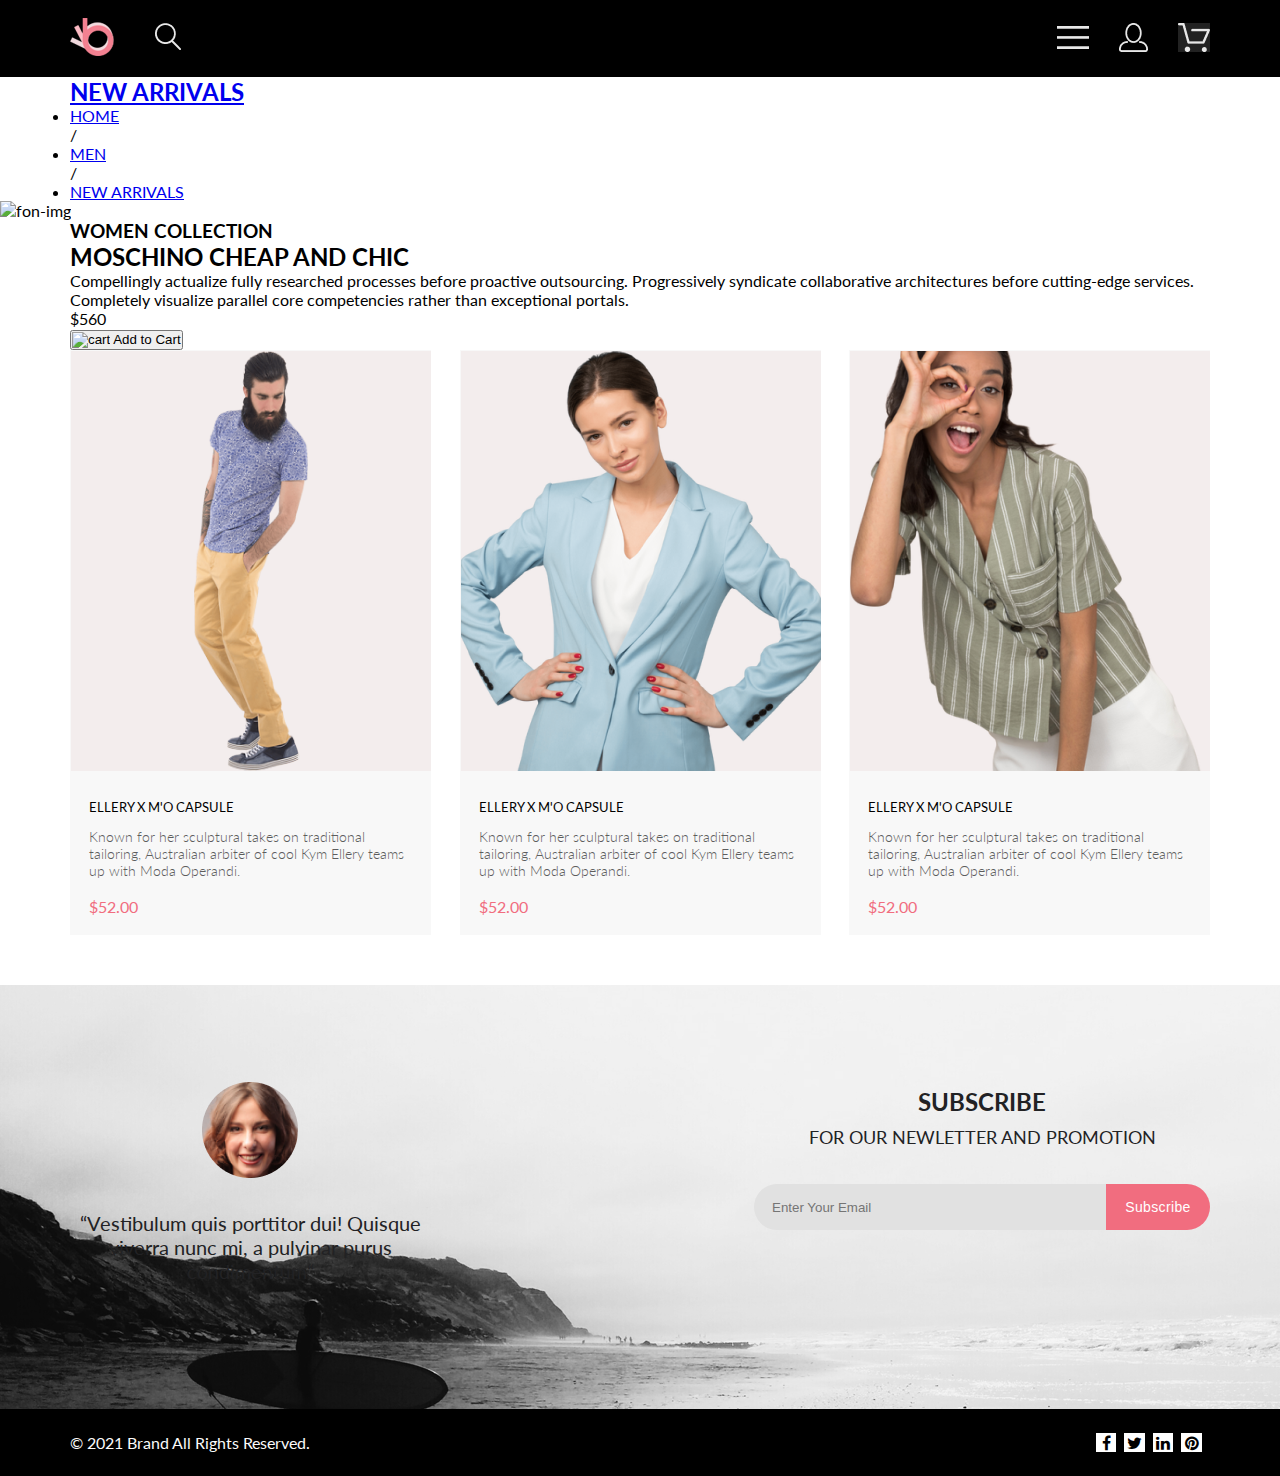
==== Cart.html @ 1c1e1fd1 "Добавила страницу  Cart" ====
<!DOCTYPE html>
<html lang="en">

<head>
    <meta charset="UTF-8">
    <meta http-equiv="X-UA-Compatible" content="IE=edge">
    <meta name="viewport" content="width=device-width, initial-scale=1.0">
    <title>Cart</title>
    <link rel="stylesheet" href="style.css">
    <link href="https://fonts.googleapis.com/css2?family=Lato:wght@300;400;700;900&amp;display=swap" rel="stylesheet">
    <link rel="stylesheet" href="https://maxcdn.bootstrapcdn.com/font-awesome/4.5.0/css/font-awesome.min.css">
</head>

<body>
    <header class="header__fon">
        <div class="container">
            <div class="header__content">
                <div class="header__content__left">
                    <a href="index.html" class="logo"><img src="img/logo.png" alt="logo"></a>
                    <a href="#" class="search"><img src="img/search.png" alt="search"></i></a>
                </div>
                <nav class="header__content__wright">
                    <a href="#" class="burger"><img src="img/burger.png" alt="burger"></a>
                    <a href="#" class="avatar"><img src="img/avatar.png" alt="avatar"></a>
                    <a href="#" class="basket"><img src="img/basket.png" alt="basket"></a>
                </nav>
            </div>
        </div>
    </header>
    <section class="breadcrumbs">
        <div class="container navigation">
            <h2><a class="navigation-header" href="#">NEW ARRIVALS</a></h2>
            <nav>
                <ul class="navigation-list">
                    <li><a class="navigation-li" href="index.html">HOME</a></li><span class="dash">/</span>
                    <li><a class="navigation-li" href="#">MEN</a></li><span class="dash">/</span>
                    <li><a class="navigation-li" href="#">NEW ARRIVALS</a></li>
                </ul>
            </nav>
        </div>
    </section>
    <section class="cart-fon">
        <img src="img/cart__top__img.png" alt="fon-img">
    </section>
    <section class="container">
        <div class="cart-info">
            <h3 class="cart-info-header-mini">WOMEN COLLECTION</h3>
            <div class="cart-info-line"></div>
            <h2 class="cart-info-header">MOSCHINO CHEAP AND CHIC</h2>
            <p class="cart-info-text">Compellingly actualize fully researched processes before proactive outsourcing.
                Progressively syndicate collaborative architectures before cutting-edge services. Completely visualize
                parallel core competencies rather than exceptional portals. </p>
            <p class="cart-info-price">$560</p>
            <div class="cart-info-line-second"></div>
            <div class="cart-info-choose"></div>
            <button class="cart-info-add"><img src="img/cart-button.png" alt="cart" class="cart-info-button-img"> Add to
                Cart</button>
        </div>
    </section>
    <section>
        <div class="container products__holders">
            <figure class="product__holder">
                <img src="img/product__img4.png" alt="img34">
                <a href="#" class="product__holder__header">ELLERY X M'O CAPSULE</a>
                <p class="product__holder__text">Known for her sculptural takes on traditional tailoring,
                    Australian
                    arbiter of cool Kym Ellery teams up with Moda Operandi.</p>
                <p class="price">$52.00</p>
            </figure>
            <figure class="product__holder">
                <img src="img/product__img5.png" alt="img5">
                <a href="#" class="product__holder__header">ELLERY X M'O CAPSULE</a>
                <p class="product__holder__text">Known for her sculptural takes on traditional tailoring,
                    Australian
                    arbiter of cool Kym Ellery teams up with Moda Operandi.</p>
                <p class="price">$52.00</p>
            </figure>
            <figure class="product__holder">
                <img src="img/product__img6.png" alt="img6">
                <a href="#" class="product__holder__header">ELLERY X M'O CAPSULE</a>
                <p class="product__holder__text">Known for her sculptural takes on traditional tailoring,
                    Australian
                    arbiter of cool Kym Ellery teams up with Moda Operandi.</p>
                <p class="price">$52.00</p>
            </figure>
        </div>
    </section>
    <section class="feetback feetback-cart-margin">
        <div class="container feetback-content">
            <div class="feetback__content__left">
                <img src="img/feetback__avatar.png" alt="avatar">
                <p class="feetback__content__left__text">“Vestibulum quis porttitor dui! Quisque viverra nunc mi, a
                    pulvinar purus condimentum“</p>

            </div>
            <div class="feetback__content__wright">
                <p class="feetback__content__wright__text"><span class="text__subscribe">SUBSCRIBE</span><br>FOR OUR
                    NEWLETTER AND PROMOTION</p>
                <div class="feetback__form">
                    <input class="mail" type="text" placeholder="Enter Your Email">
                    <button class="button__subscribe" type="submit">Subscribe</button>
                </div>
            </div>
        </div>
    </section>
    <section class="footer">
        <div class="container footer-content">
            <div>
                <p class="footer__copy">© 2021 Brand All Rights Reserved.</p>
            </div>
            <div>
                <ul class="footer__social__list">
                    <li><a href="#" class="social__list"><i class="fa fa-facebook fa-fw"></i></a></li>
                    <li><a href="#" class="social__list"><i class="fa fa-twitter fa-fw"></i></a></li>
                    <li><a href="#" class="social__list"><i class="fa fa-linkedin fa-fw"></i></a></li>
                    <li><a href="#" class="social__list"><i class="fa fa-pinterest fa-fw"></i></a></li>
                </ul>
            </div>
        </div>
    </section>
</body>

</html>
---- style.css ----
* {
  margin: 0;
  padding: 0;
}

body {
  font-family: 'Lato', sans-serif;
}

.container {
  width: 1140px;
  margin: 0 auto;
}

.header__fon {
  padding: 18px 0px;
  background-color: black;
}

.header__content {
  display: -webkit-box;
  display: -ms-flexbox;
  display: flex;
  -webkit-box-pack: justify;
      -ms-flex-pack: justify;
          justify-content: space-between;
  -webkit-box-align: center;
      -ms-flex-align: center;
          align-items: center;
}

.header__content__left {
  display: -webkit-box;
  display: -ms-flexbox;
  display: flex;
}

.logo {
  display: block;
  text-decoration: none;
  margin-right: 40px;
}

.search {
  text-decoration: none;
  -ms-flex-item-align: center;
      -ms-grid-row-align: center;
      align-self: center;
}

.header__content__wright {
  display: -webkit-box;
  display: -ms-flexbox;
  display: flex;
}

.burger {
  text-decoration: none;
  -ms-flex-item-align: center;
      -ms-grid-row-align: center;
      align-self: center;
}

.avatar {
  margin-left: 30px;
  margin-right: 30px;
  -ms-flex-item-align: center;
      -ms-grid-row-align: center;
      align-self: center;
  text-decoration: none;
}

.basket {
  text-decoration: none;
  -ms-flex-item-align: center;
      -ms-grid-row-align: center;
      align-self: center;
}

.promo {
  background-color: #F1E4E6;
  display: -webkit-box;
  display: -ms-flexbox;
  display: flex;
  -webkit-box-align: center;
      -ms-flex-align: center;
          align-items: center;
}

.promo-container {
  background-image: url(img/img__top.png);
  min-height: 764px;
  background-repeat: no-repeat;
  background-position-x: -226px;
  background-position-y: bottom;
  display: -webkit-box;
  display: -ms-flexbox;
  display: flex;
  -webkit-box-pack: end;
      -ms-flex-pack: end;
          justify-content: flex-end;
  -webkit-box-align: center;
      -ms-flex-align: center;
          align-items: center;
}

.text__header {
  display: inline-block;
  font-weight: bold;
  font-size: 32px;
  line-height: 38px;
  color: #222222;
  border-left: 16px solid #F16D7F;
  padding-left: 16px;
  text-decoration: none;
}

.text__brand {
  font-weight: 900;
  font-size: 48px;
  line-height: 58px;
  color: #222222;
}

.text__fashion {
  color: #F16D7F;
}

.categories {
  margin-top: 65px;
  margin-bottom: 95px;
}

.product__boxes {
  display: -webkit-box;
  display: -ms-flexbox;
  display: flex;
  -webkit-box-pack: justify;
      -ms-flex-pack: justify;
          justify-content: space-between;
  -ms-flex-wrap: wrap;
      flex-wrap: wrap;
}

.product__box {
  display: block;
  width: 360px;
  height: 260px;
  display: -webkit-box;
  display: -ms-flexbox;
  display: flex;
  -webkit-box-pack: center;
      -ms-flex-pack: center;
          justify-content: center;
  -webkit-box-align: center;
      -ms-flex-align: center;
          align-items: center;
  text-decoration: none;
}

.box-women {
  background-image: url(img/for__women.png);
}

.mox-men {
  background-image: url(img/for__men.png);
}

.box-kids {
  background-image: url(img/for__kids.png);
}

.product__box__accesories {
  background-image: url(img/accesiries.png);
  height: 180px;
  width: 1140px;
  display: block;
  display: -webkit-box;
  display: -ms-flexbox;
  display: flex;
  -webkit-box-pack: center;
      -ms-flex-pack: center;
          justify-content: center;
  -webkit-box-align: center;
      -ms-flex-align: center;
          align-items: center;
  text-decoration: none;
  margin-top: 30px;
}

.text__product__box {
  display: inline-block;
  font-size: 16px;
  line-height: 19px;
  text-align: center;
  color: #FFFFFF;
}

.text__color {
  font-size: 24px;
  line-height: 29px;
  text-align: center;
  color: #F16D7F;
}

.products {
  margin-bottom: 95px;
}

.products__text {
  text-align: center;
  margin-bottom: 50px;
}

.products__header {
  font-size: 30px;
  line-height: 36px;
  color: #222222;
}

.products__header__text {
  font-size: 14px;
  line-height: 17px;
  color: #9F9F9F;
}

.products__holders {
  display: -webkit-box;
  display: -ms-flexbox;
  display: flex;
  -webkit-box-pack: justify;
      -ms-flex-pack: justify;
          justify-content: space-between;
  -ms-flex-wrap: wrap;
      flex-wrap: wrap;
}

.product__holder {
  width: 359px;
  border: 1px solid transparent;
  background-color: #F8F8F8;
  margin-bottom: 50px;
}

.product__holder__header {
  font-size: 13px;
  line-height: 16px;
  color: #000000;
  text-decoration: none;
  margin-top: 25px;
  display: block;
  margin-left: 18px;
  margin-right: 20px;
}

.product__holder__text {
  font-weight: 300;
  font-size: 14px;
  line-height: 17px;
  color: #5D5D5D;
  margin-top: 13px;
  margin-bottom: 18px;
  margin-left: 18px;
  margin-right: 20px;
}

.price {
  font-size: 16px;
  line-height: 19px;
  color: #F16D7F;
  display: block;
  margin-bottom: 18px;
  margin-left: 18px;
  margin-right: 20px;
}

.products__button {
  display: -webkit-box;
  display: -ms-flexbox;
  display: flex;
  -webkit-box-pack: center;
      -ms-flex-pack: center;
          justify-content: center;
}

.product__btn {
  font-size: 16px;
  line-height: 19px;
  color: #FFFFFF;
  background-color: #F16D7F;
  padding: 15px 40px;
  border: none;
  outline: none;
}

.product__btn:hover {
  color: #F16D7F;
  background-color: #fff;
  border: 1px solid #F16D7F;
  padding: 14px 39px;
}

.advantages {
  background-color: black;
  padding-top: 100px;
  padding-bottom: 100px;
}

.advantages-content {
  display: -webkit-box;
  display: -ms-flexbox;
  display: flex;
  -webkit-box-pack: justify;
      -ms-flex-pack: justify;
          justify-content: space-between;
}

.advantages-content-item {
  text-align: center;
}

.car__margin {
  margin-top: 5px;
}

.header__advantages__content {
  font-size: 20px;
  line-height: 24px;
  color: #FBFBFB;
  margin-bottom: 16px;
  margin-top: 30px;
}

.text__advantages__content {
  font-weight: 300;
  font-size: 13.972px;
  line-height: 17px;
  text-align: center;
  color: #FBFBFB;
}

.feetback {
  background-image: url(img/reetback__fon.png);
  padding-top: 97px;
  padding-bottom: 126px;
}

.feetback-content {
  display: -webkit-box;
  display: -ms-flexbox;
  display: flex;
  -webkit-box-pack: justify;
      -ms-flex-pack: justify;
          justify-content: space-between;
}

.feetback__content__left {
  text-align: center;
}

.feetback__content__left__text {
  font-size: 20px;
  line-height: 24px;
  text-align: center;
  color: #222224;
  margin-top: 30px;
  width: 360px;
}

.feetback__content__wright__text {
  font-size: 18px;
  line-height: 167.2%;
  text-align: center;
  color: #222224;
  margin-bottom: 32px;
}

.text__subscribe {
  font-weight: bold;
  font-size: 24px;
  line-height: 167.2%;
  text-align: center;
  color: #222224;
}

.feetback__form {
  display: -webkit-box;
  display: -ms-flexbox;
  display: flex;
}

.mail {
  width: 334px;
  height: 46px;
  background-color: #e1e1e1;
  border-radius: 23px;
  border: none;
  padding-left: 18px;
  border-radius: 23px 0px 0px 23px;
  outline: none;
}

.button__subscribe {
  font-size: 14px;
  line-height: 54px;
  font-weight: 400;
  letter-spacing: 0.025em;
  color: #ffffff;
  width: 104px;
  height: 46px;
  background-color: #f16d7f;
  border-radius: 0px 23px 23px 0px;
  border: none;
  outline: none;
  display: -webkit-box;
  display: -ms-flexbox;
  display: flex;
  -webkit-box-align: center;
      -ms-flex-align: center;
          align-items: center;
  -webkit-box-pack: center;
      -ms-flex-pack: center;
          justify-content: center;
}

.button__subscribe:hover {
  color: #f16d7f;
  background-color: #FFFFFF;
}

.footer {
  background-color: black;
  padding-top: 24px;
  padding-bottom: 24px;
}

.footer-content {
  display: -webkit-box;
  display: -ms-flexbox;
  display: flex;
  -webkit-box-pack: justify;
      -ms-flex-pack: justify;
          justify-content: space-between;
}

.footer__copy {
  font-size: 16px;
  line-height: 19px;
  color: #FBFBFB;
}

.footer__social__list {
  display: -webkit-box;
  display: -ms-flexbox;
  display: flex;
  list-style-type: none;
}

.social__list {
  text-decoration: none;
  margin-right: 8px;
  -webkit-box-align: center;
      -ms-flex-align: center;
          align-items: center;
  -webkit-box-pack: center;
      -ms-flex-pack: center;
          justify-content: center;
  width: 32px;
  height: 32px;
  background-color: #fff;
  text-decoration: none;
  color: #000000;
}

.social__list:hover {
  background-color: #f16d7f;
  color: #fff;
}
/*# sourceMappingURL=style.css.map */
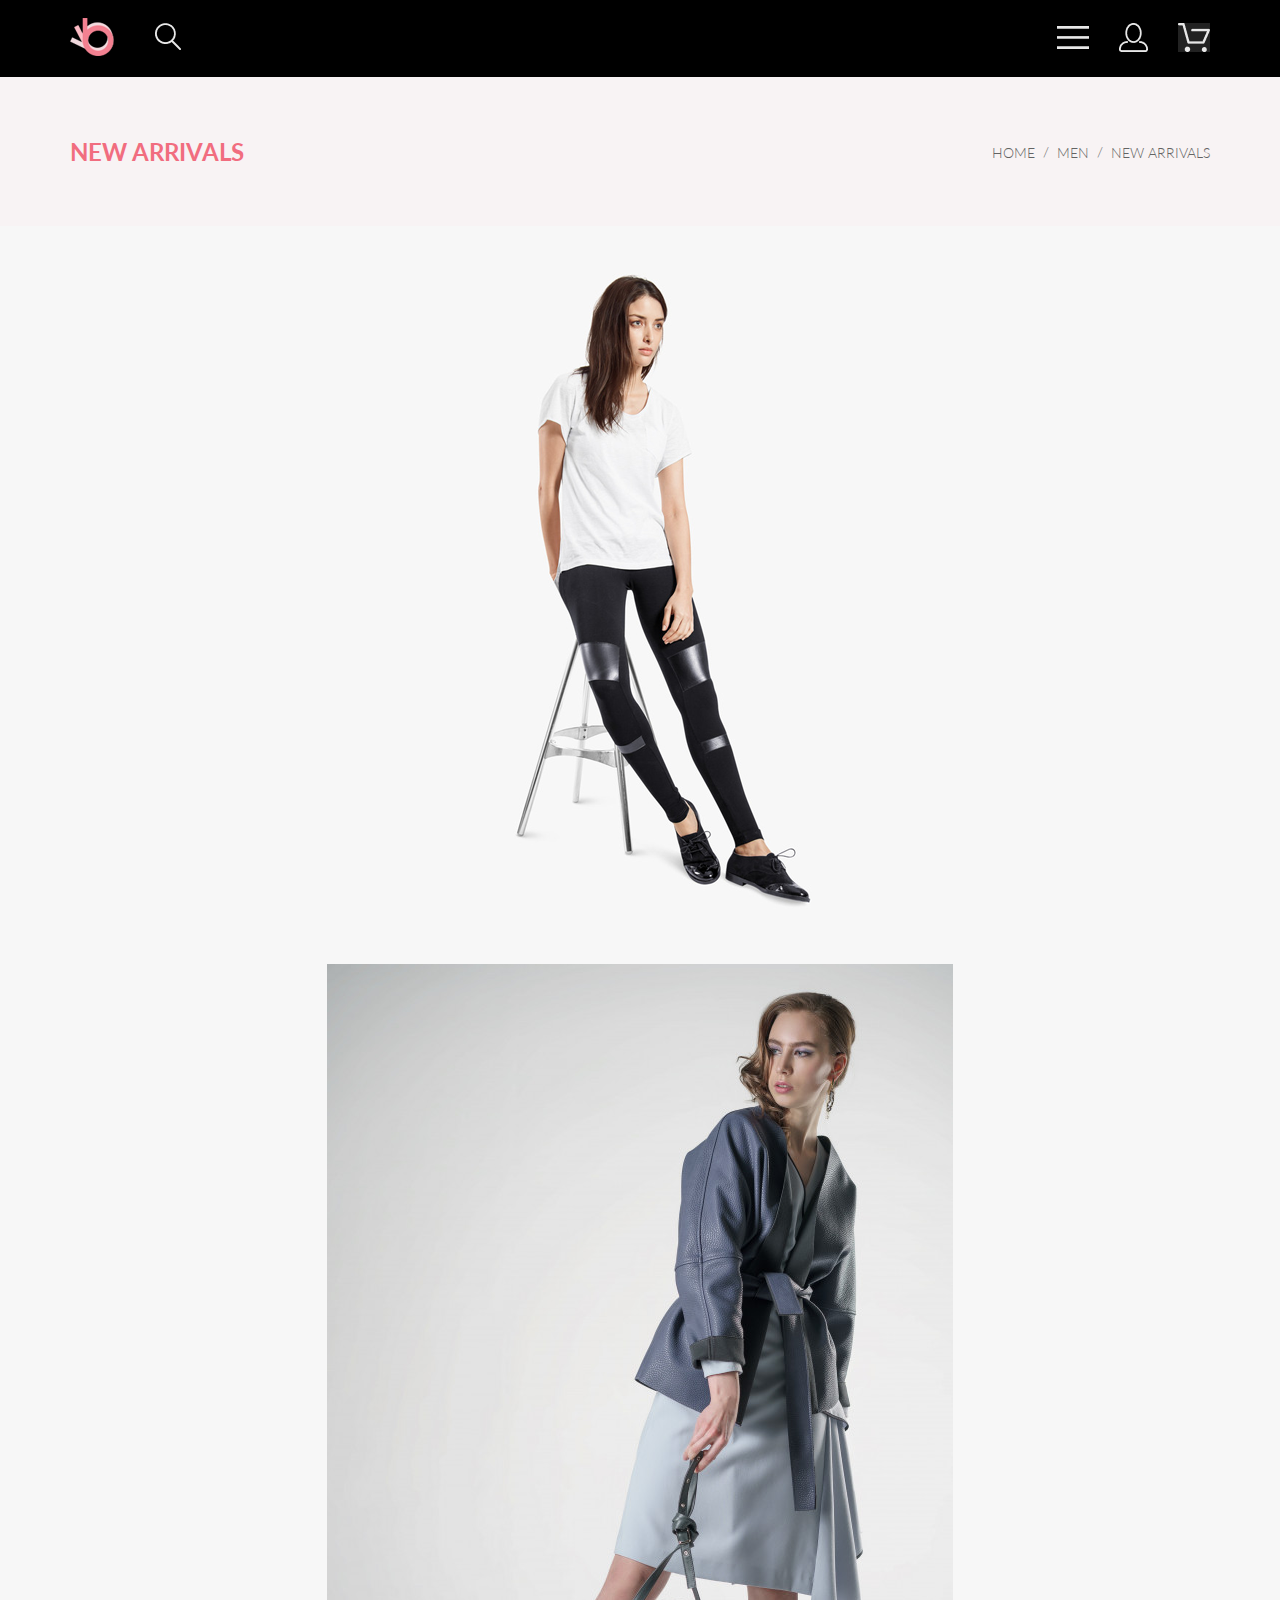
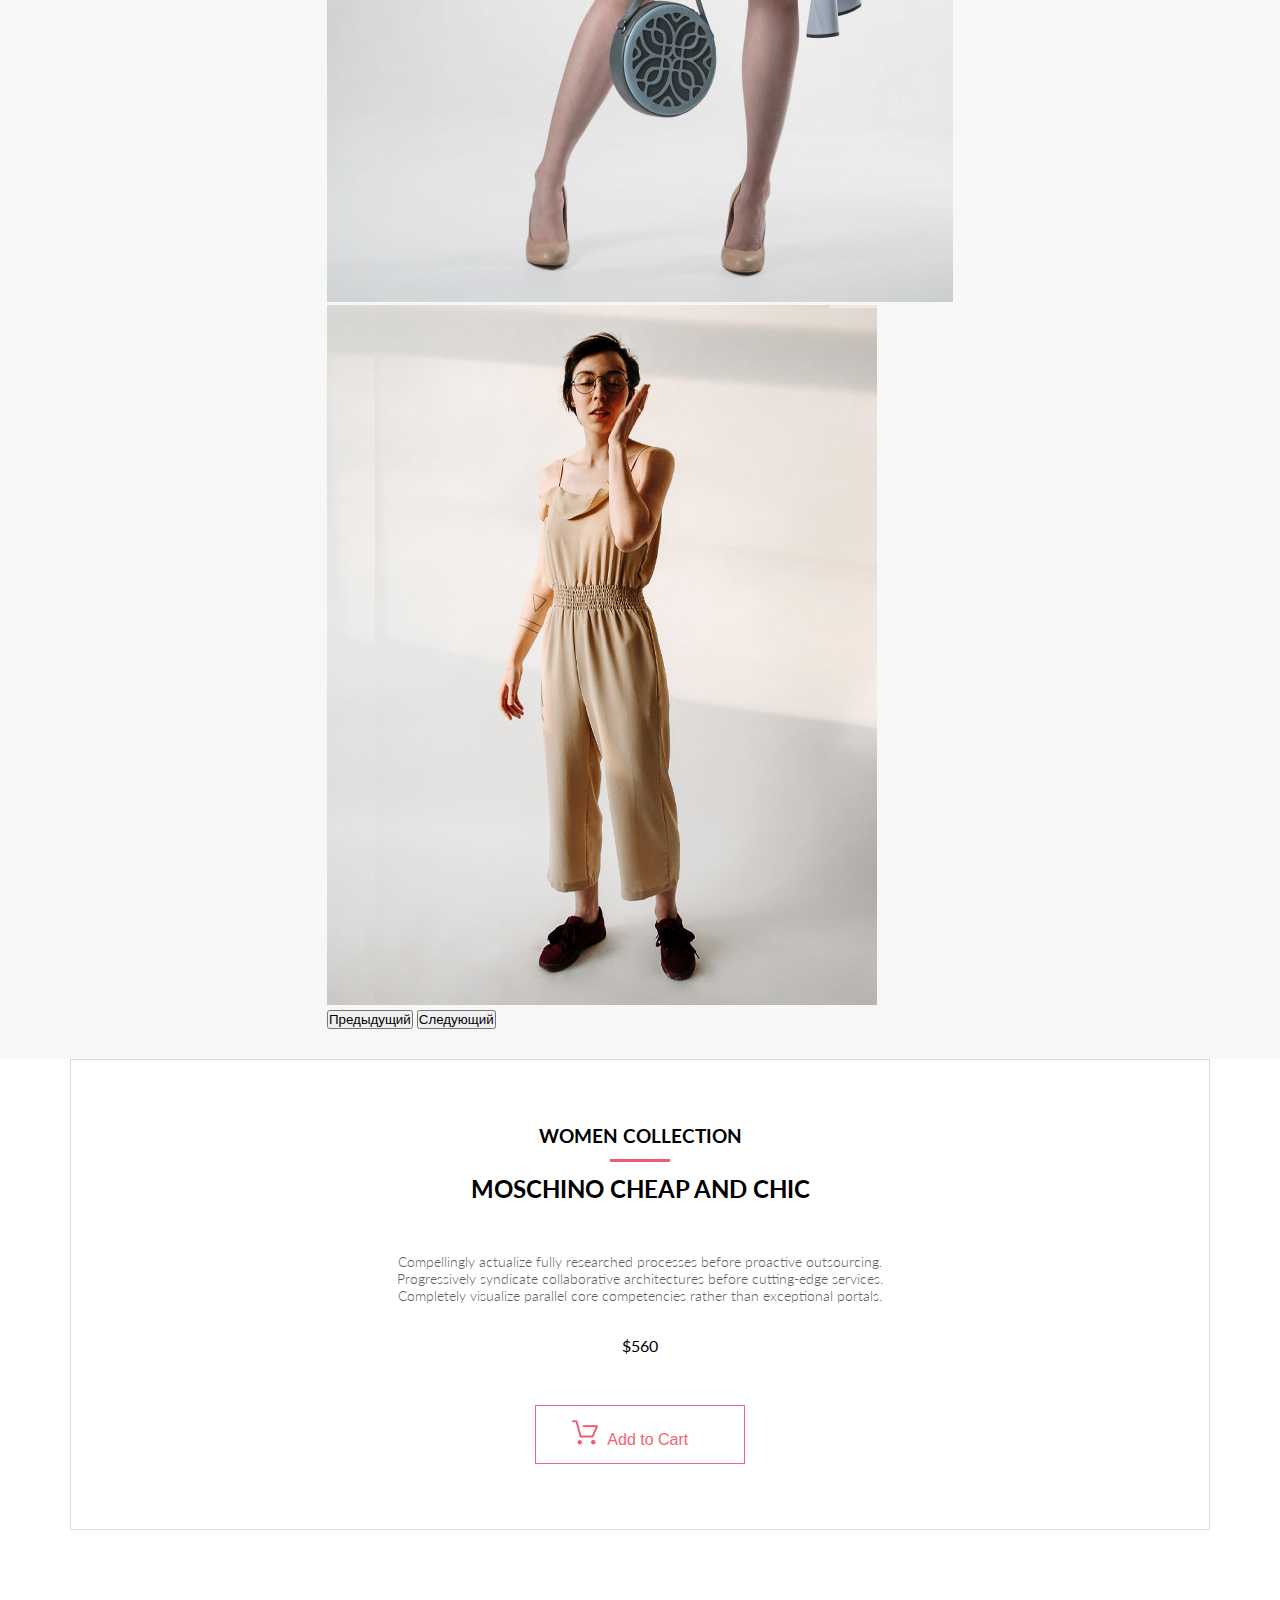
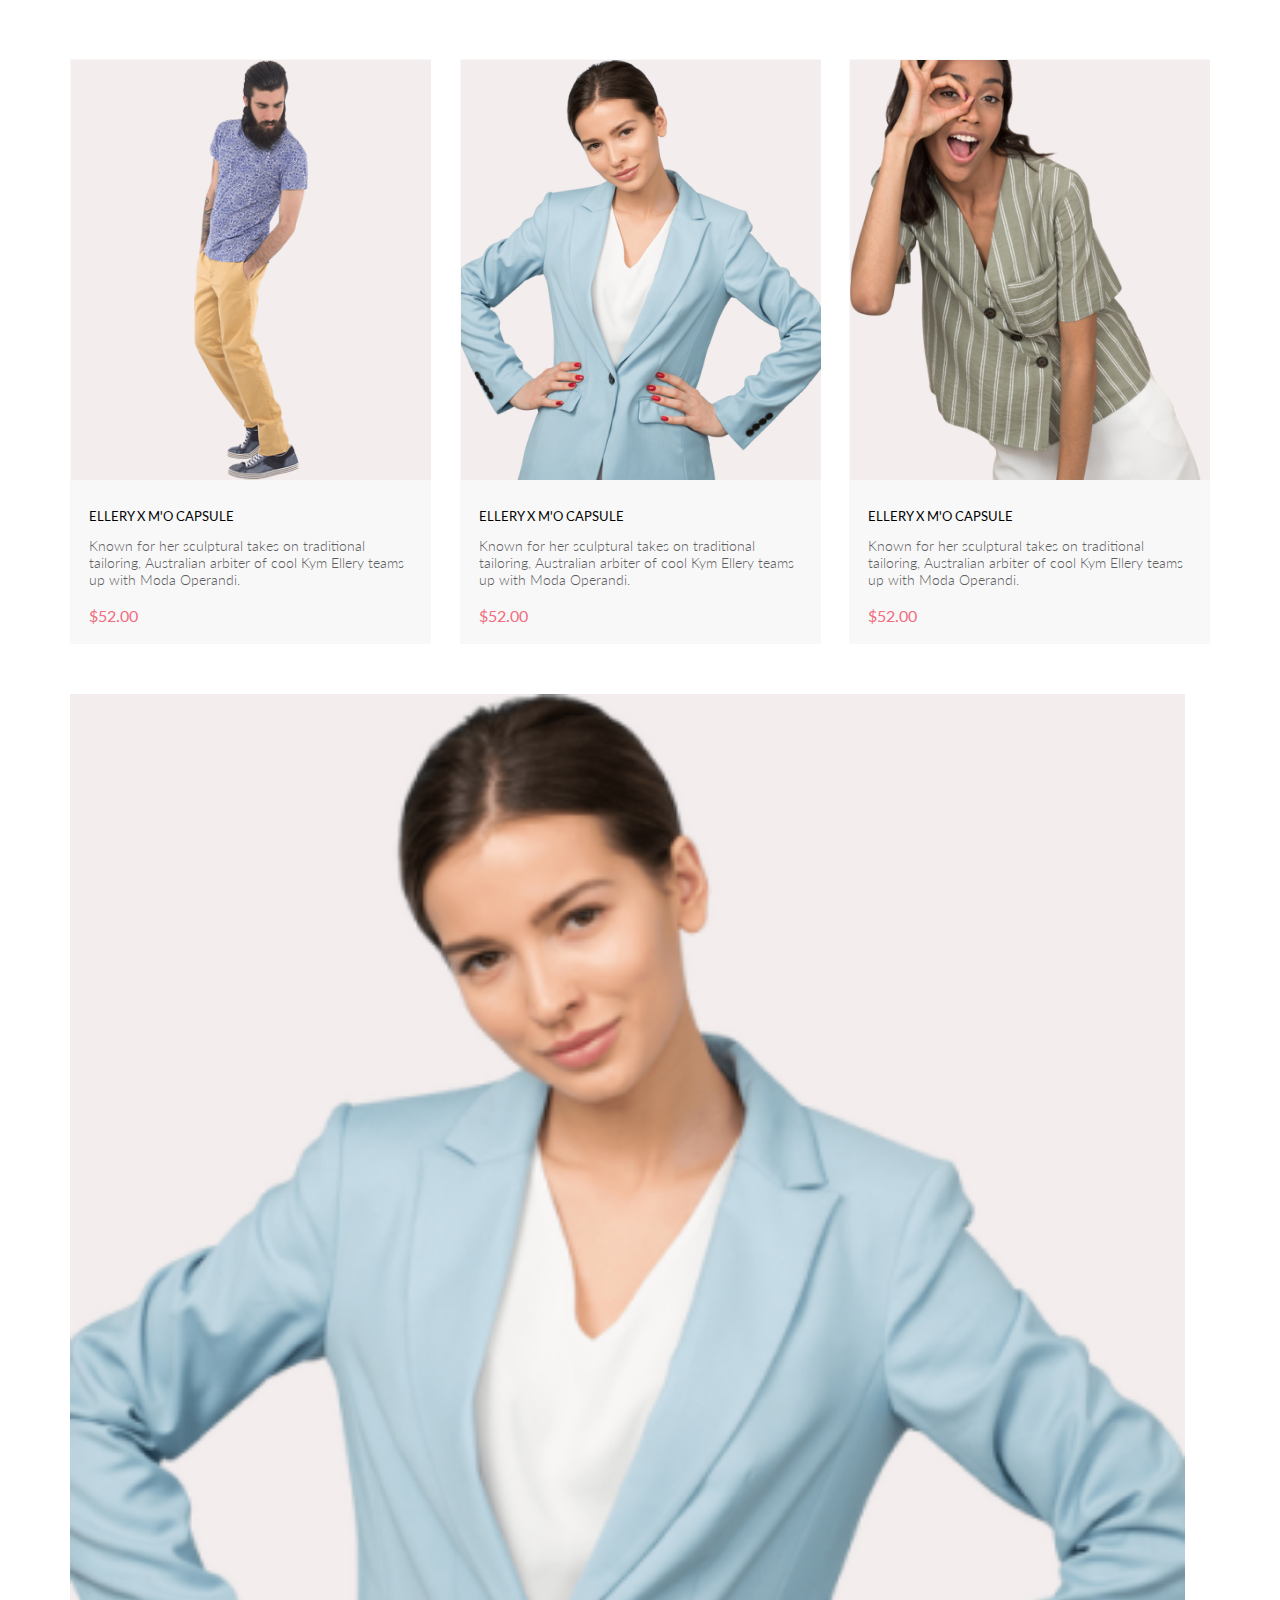
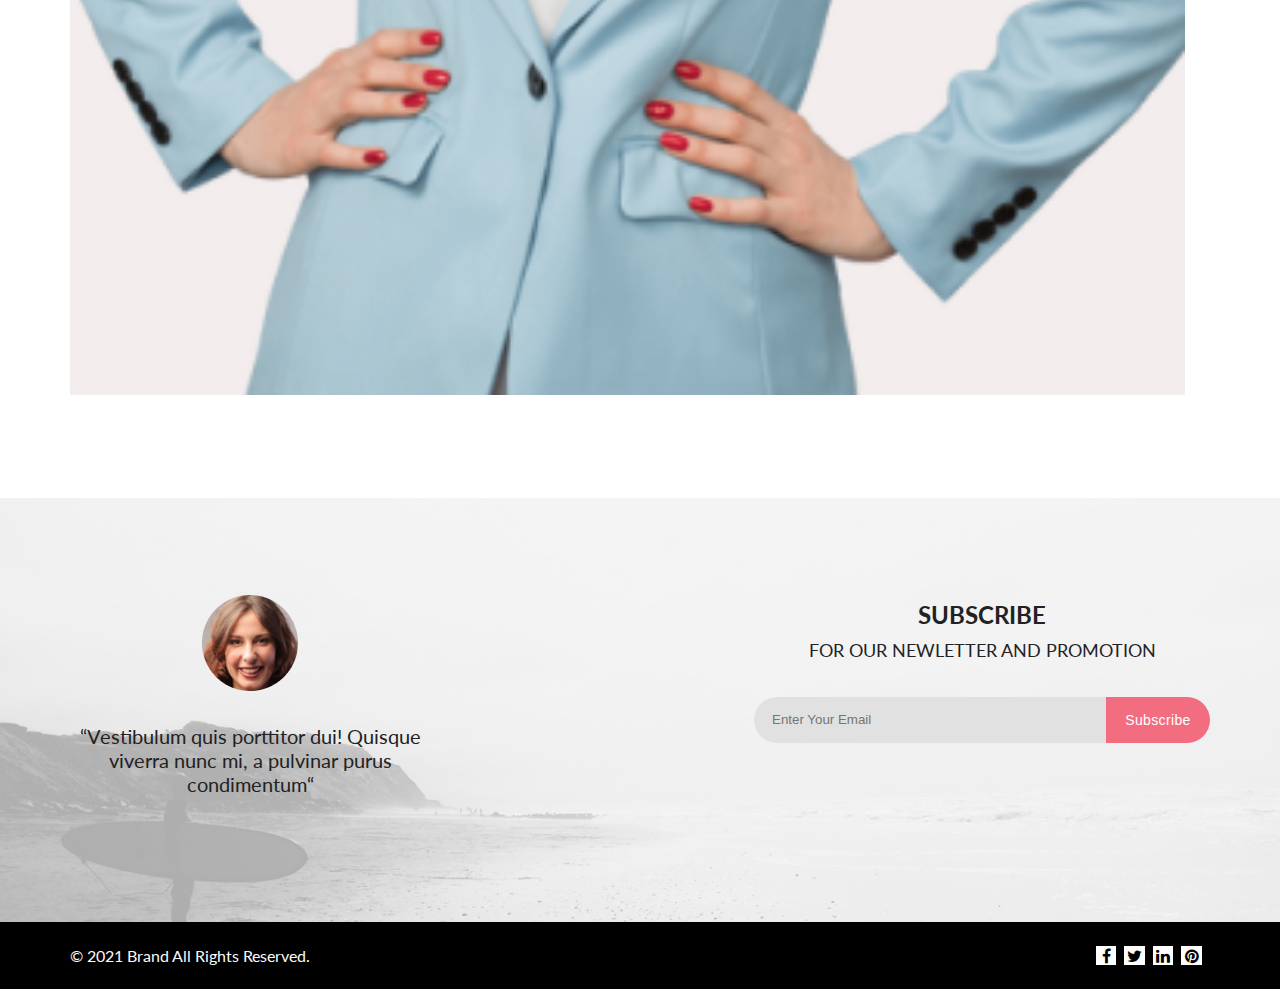
==== commit f39bebc0: "Загрузила полностью все страницы" ====
--- a/Cart.html
+++ b/Cart.html
@@ -6,7 +6,10 @@
     <meta http-equiv="X-UA-Compatible" content="IE=edge">
     <meta name="viewport" content="width=device-width, initial-scale=1.0">
     <title>Cart</title>
+    <link href="https://cdn.jsdelivr.net/npm/bootstrap@5.0.0-beta3/dist/css/bootstrap.min.css" rel="stylesheet"
+        integrity="sha384-eOJMYsd53ii+scO/bJGFsiCZc+5NDVN2yr8+0RDqr0Ql0h+rP48ckxlpbzKgwra6" crossorigin="anonymous">
     <link rel="stylesheet" href="style.css">
+    <meta name="viewport" content="width=device-width, initial-scale=1">
     <link href="https://fonts.googleapis.com/css2?family=Lato:wght@300;400;700;900&amp;display=swap" rel="stylesheet">
     <link rel="stylesheet" href="https://maxcdn.bootstrapcdn.com/font-awesome/4.5.0/css/font-awesome.min.css">
 </head>
@@ -40,7 +43,29 @@
         </div>
     </section>
     <section class="cart-fon">
-        <img src="img/cart__top__img.png" alt="fon-img">
+        <div id="carouselExampleControls" class="carousel slide" data-bs-ride="carousel">
+            <div class="carousel-inner">
+                <div class="carousel-item active">
+                    <img src="img/cart__top__img.png" class="d-block w-100 active width-cart" alt="img1">
+                </div>
+                <div class="carousel-item">
+                    <img src="img/cary-img-top2.jpg" class="d-block w-100 width-cart" alt="img2">
+                </div>
+                <div class="carousel-item">
+                    <img src="img/cart-img-top3.jpg" class="d-block w-100 width-cart" alt="img3">
+                </div>
+            </div>
+            <button class="carousel-control-prev" type="button" data-bs-target="#carouselExampleControls"
+                data-bs-slide="prev">
+                <span class="carousel-control-prev-icon" aria-hidden="true"></span>
+                <span class="visually-hidden">Предыдущий</span>
+            </button>
+            <button class="carousel-control-next" type="button" data-bs-target="#carouselExampleControls"
+                data-bs-slide="next">
+                <span class="carousel-control-next-icon" aria-hidden="true"></span>
+                <span class="visually-hidden">Следующий</span>
+            </button>
+        </div>
     </section>
     <section class="container">
         <div class="cart-info">
@@ -85,16 +110,22 @@
             </figure>
         </div>
     </section>
+    <section class="container">
+        <video class="video" src="media/video1.mp4" autoplay muted loop poster="img/product__img5.png"
+            width="1115"></video>
+    </section>
     <section class="feetback feetback-cart-margin">
         <div class="container feetback-content">
             <div class="feetback__content__left">
                 <img src="img/feetback__avatar.png" alt="avatar">
-                <p class="feetback__content__left__text">“Vestibulum quis porttitor dui! Quisque viverra nunc mi, a
+                <p class="feetback__content__left__text">“Vestibulum quis porttitor dui! Quisque viverra nunc
+                    mi, a
                     pulvinar purus condimentum“</p>
 
             </div>
             <div class="feetback__content__wright">
-                <p class="feetback__content__wright__text"><span class="text__subscribe">SUBSCRIBE</span><br>FOR OUR
+                <p class="feetback__content__wright__text"><span class="text__subscribe">SUBSCRIBE</span><br>FOR
+                    OUR
                     NEWLETTER AND PROMOTION</p>
                 <div class="feetback__form">
                     <input class="mail" type="text" placeholder="Enter Your Email">
@@ -118,6 +149,9 @@
             </div>
         </div>
     </section>
+    <script src="https://cdn.jsdelivr.net/npm/bootstrap@5.0.0-beta3/dist/js/bootstrap.bundle.min.js"
+        integrity="sha384-JEW9xMcG8R+pH31jmWH6WWP0WintQrMb4s7ZOdauHnUtxwoG2vI5DkLtS3qm9Ekf"
+        crossorigin="anonymous"></script>
 </body>
 
 </html>--- a/style.css
+++ b/style.css
@@ -10,6 +10,18 @@
 .container {
   width: 1140px;
   margin: 0 auto;
+}
+
+summary::-webkit-details-marker {
+  display: none;
+}
+
+summary {
+  display: block;
+  outline: none;
+  font-size: 14px;
+  line-height: 17px;
+  color: #6F6E6E;
 }
 
 .header__fon {
@@ -291,6 +303,7 @@
   padding: 15px 40px;
   border: none;
   outline: none;
+  text-decoration: none;
 }
 
 .product__btn:hover {
@@ -340,7 +353,8 @@
 }
 
 .feetback {
-  background-image: url(img/reetback__fon.png);
+  background: url(img/subscribe.jpg) center no-repeat;
+  background-size: cover;
   padding-top: 97px;
   padding-bottom: 126px;
 }
@@ -476,4 +490,566 @@
   background-color: #f16d7f;
   color: #fff;
 }
+
+.breadcrumbs {
+  background-color: #F8F3F4;
+  padding-top: 60px;
+  padding-bottom: 60px;
+}
+
+.navigation {
+  display: -webkit-box;
+  display: -ms-flexbox;
+  display: flex;
+  -webkit-box-pack: justify;
+      -ms-flex-pack: justify;
+          justify-content: space-between;
+}
+
+.navigation-header {
+  font-size: 24px;
+  line-height: 29px;
+  color: #F16D7F;
+  text-decoration: none;
+}
+
+.navigation-list {
+  display: -webkit-box;
+  display: -ms-flexbox;
+  display: flex;
+  list-style-type: none;
+  -webkit-box-align: center;
+      -ms-flex-align: center;
+          align-items: center;
+  height: 100%;
+}
+
+.navigation-li {
+  text-decoration: none;
+  font-weight: 300;
+  font-size: 14px;
+  line-height: 17px;
+  color: #636363;
+  margin-left: 8px;
+}
+
+.navigation-li:hover {
+  color: #F16D7F;
+  font-size: 14px;
+  line-height: 17px;
+}
+
+.dash {
+  font-weight: 300;
+  font-size: 14px;
+  line-height: 17px;
+  color: #636363;
+  margin-left: 8px;
+}
+
+.top-content {
+  padding-top: 50px;
+  padding-bottom: 95px;
+}
+
+.filters {
+  display: -webkit-box;
+  display: -ms-flexbox;
+  display: flex;
+  margin-bottom: 64px;
+}
+
+.filtr {
+  width: 360px;
+  font-weight: 600;
+  font-size: 14px;
+  line-height: 17px;
+  color: #000000;
+}
+
+.filters-categories {
+  display: -webkit-box;
+  display: -ms-flexbox;
+  display: flex;
+}
+
+.filtr-summary {
+  display: block;
+  font-weight: 600;
+  font-size: 14px;
+  line-height: 17px;
+  color: #000000;
+  outline: none;
+}
+
+.filtr-summary::after {
+  content: url(img/filtr__marker.svg);
+  margin-left: 10px;
+}
+
+.trand-details {
+  margin-right: 30px;
+}
+
+.trend-summury::after {
+  content: url(img/arrow__filtr.svg);
+  margin-left: 8px;
+}
+
+.size-details {
+  margin-left: 30px;
+}
+
+.size-summary::after {
+  content: url(img/arrow__filtr.svg);
+  margin-left: 8px;
+}
+
+.price-details {
+  margin-left: 30px;
+}
+
+.price-summary::after {
+  content: url(img/arrow__filtr.svg);
+  margin-left: 8px;
+}
+
+.pagination {
+  display: -webkit-box;
+  display: -ms-flexbox;
+  display: flex;
+  -webkit-box-pack: center;
+      -ms-flex-pack: center;
+          justify-content: center;
+}
+
+.pegination-list {
+  display: -webkit-box;
+  display: -ms-flexbox;
+  display: flex;
+  list-style-type: none;
+  border: 1px solid #C4C4C4;
+  padding: 12px;
+}
+
+.pagination-li {
+  text-decoration: none;
+  font-weight: 300;
+  font-size: 16px;
+  line-height: 19px;
+  color: #C4C4C4;
+  margin: 0px 10px;
+}
+
+.arrow-li {
+  color: black;
+  margin: 0px 10px;
+}
+
+.product-content-page {
+  padding-top: 95px;
+  padding-bottom: 130px;
+}
+
+.product-page {
+  display: -webkit-box;
+  display: -ms-flexbox;
+  display: flex;
+  -webkit-box-pack: justify;
+      -ms-flex-pack: justify;
+          justify-content: space-between;
+}
+
+.product-cart {
+  display: -webkit-box;
+  display: -ms-flexbox;
+  display: flex;
+  margin-bottom: 40px;
+}
+
+.product-cart-info {
+  margin-left: 32px;
+}
+
+.product-cart-info-header {
+  font-size: 24px;
+  line-height: 29px;
+  color: #222222;
+  margin-top: 20px;
+}
+
+.product-cart-info-list {
+  list-style-type: none;
+  margin-top: 40px;
+}
+
+.product-cart-info-li {
+  font-size: 22px;
+  line-height: 26px;
+  color: #575757;
+}
+
+.product-cart-info-li-price {
+  font-size: 22px;
+  line-height: 26px;
+  color: #EF5B70;
+}
+
+.product-cart-info-li-filtr {
+  font-size: 22px;
+  line-height: 26px;
+  color: #6F6E6E;
+}
+
+.product-cart-info-li-number {
+  display: inline-block;
+  font-size: 18px;
+  line-height: 22px;
+  color: #656565;
+  border: 1px solid #EAEAEA;
+  padding: 1px 16px;
+}
+
+.product-cart-close {
+  margin-left: 55px;
+  color: #575757;
+  margin-right: 20px;
+  margin-top: 20px;
+}
+
+.product-cart-buttons {
+  display: -webkit-box;
+  display: -ms-flexbox;
+  display: flex;
+  -webkit-box-pack: justify;
+      -ms-flex-pack: justify;
+          justify-content: space-between;
+}
+
+.product-cart-button {
+  font-weight: 300;
+  font-size: 14px;
+  line-height: 17px;
+  color: #000000;
+  padding: 16px 40px;
+  background-color: #FFFFFF;
+  border: 1px solid #A4A4A4;
+  outline: none;
+}
+
+.product-cart-button:hover {
+  background-color: #A4A4A4;
+}
+
+.product-input-form-cart {
+  display: -webkit-box;
+  display: -ms-flexbox;
+  display: flex;
+  -webkit-box-orient: vertical;
+  -webkit-box-direction: normal;
+      -ms-flex-direction: column;
+          flex-direction: column;
+}
+
+.product-input-form-header {
+  font-size: 16px;
+  line-height: 19px;
+  color: #222222;
+  font-weight: 300;
+}
+
+.input-city {
+  font-weight: 300;
+  font-size: 13px;
+  line-height: 16px;
+  color: #B1B1B1;
+  outline: none;
+  padding: 13px 277px 13px 20px;
+  margin-top: 20px;
+}
+
+.product-input-form-button {
+  font-weight: 300;
+  font-size: 11px;
+  line-height: 13px;
+  color: #4A4A4A;
+  padding: 12px 15px;
+  background-color: #FFFFFF;
+  border: 1px solid #A4A4A4;
+  display: block;
+  margin-top: 23px;
+}
+
+.product-input-form-button:hover {
+  background-color: #A4A4A4;
+}
+
+.product-checkout {
+  background: #F5F3F3;
+  padding: 40px;
+  text-align: end;
+  margin-top: 60px;
+}
+
+.product-checkout-text {
+  font-size: 11px;
+  line-height: 13px;
+  color: #4A4A4A;
+}
+
+.product-checkout-price {
+  font-size: 16px;
+  line-height: 19px;
+  color: #F16D7F;
+  font-weight: bold;
+}
+
+.product-checkout-header {
+  font-weight: 300;
+  font-size: 16px;
+  line-height: 19px;
+  color: #222222;
+  margin-top: 12px;
+}
+
+.product-checkout-line {
+  height: 1px;
+  background: #E2E2E2;
+  margin-top: 21px;
+  margin-bottom: 16px;
+}
+
+.product-checkout-button {
+  font-weight: 300;
+  font-size: 16px;
+  line-height: 19px;
+  color: #FFFFFF;
+  padding: 15px 40px;
+  outline: none;
+  background: #F16D7F;
+  border: none;
+  width: 100%;
+}
+
+.product-checkout-button:hover {
+  background: #fff;
+  color: #F16D7F;
+  border: 1px solid #F16D7F;
+  padding: 14px 39px;
+}
+
+.cart-fon {
+  background: #F7F7F7;
+  padding-top: 11px;
+  padding-bottom: 30px;
+  display: -webkit-box;
+  display: -ms-flexbox;
+  display: flex;
+  -webkit-box-pack: center;
+      -ms-flex-pack: center;
+          justify-content: center;
+}
+
+.cart-info {
+  background: #FFFFFF;
+  text-align: center;
+  display: -webkit-box;
+  display: -ms-flexbox;
+  display: flex;
+  -webkit-box-orient: vertical;
+  -webkit-box-direction: normal;
+      -ms-flex-direction: column;
+          flex-direction: column;
+  padding-top: 65px;
+  padding-bottom: 65px;
+  border: 1px solid #DCDCDC;
+  margin-bottom: 129px;
+}
+
+.cart-info-header-mini {
+  display: block;
+}
+
+.cart-info-text {
+  font-weight: 300;
+  font-size: 14px;
+  line-height: 17px;
+  text-align: center;
+  color: #5E5E5E;
+  width: 555px;
+  -ms-flex-item-align: center;
+      -ms-grid-row-align: center;
+      align-self: center;
+  margin-top: 50px;
+  margin-bottom: 32px;
+}
+
+.cart-info-line {
+  height: 3px;
+  background: #EF5B70;
+  width: 60px;
+  -ms-flex-item-align: center;
+      -ms-grid-row-align: center;
+      align-self: center;
+  margin-top: 12px;
+  margin-bottom: 12px;
+}
+
+.cart-info-line-second {
+  width: 1px;
+  background-color: #EAEAEA;
+}
+
+.cart-info-add {
+  font-size: 16px;
+  line-height: 19px;
+  color: #F26376;
+  padding: 15px 60px;
+  background-color: #FFFFFF;
+  border: 1px solid #F26376;
+  margin-top: 50px;
+  width: 210px;
+  padding: 14px 50px 14px 30px;
+  outline: none;
+  -ms-flex-item-align: center;
+      -ms-grid-row-align: center;
+      align-self: center;
+}
+
+.cart-info-add:hover {
+  background-color: #ebe5e5;
+}
+
+.cart-info-button-img {
+  margin-right: 5px;
+}
+
+.feetback-cart-margin {
+  margin-top: 100px;
+}
+
+.registraition {
+  display: -webkit-box;
+  display: -ms-flexbox;
+  display: flex;
+  -webkit-box-pack: justify;
+      -ms-flex-pack: justify;
+          justify-content: space-between;
+}
+
+.registration-form {
+  margin-top: 44px;
+  margin-right: 128px;
+  margin-bottom: 96px;
+}
+
+.registration-form-header {
+  font-weight: 300;
+  font-size: 16px;
+  line-height: 19px;
+  color: #222222;
+}
+
+.registration-form-top {
+  display: -webkit-box;
+  display: -ms-flexbox;
+  display: flex;
+  -webkit-box-orient: vertical;
+  -webkit-box-direction: normal;
+      -ms-flex-direction: column;
+          flex-direction: column;
+  margin-top: 64px;
+}
+
+.registration-form-name {
+  margin-top: 20px;
+  font-weight: 300;
+  font-size: 13px;
+  line-height: 16px;
+  color: #B1B1B1;
+  padding: 13px 300px 16px 17px;
+}
+
+.registraition-radio {
+  margin-top: 32px;
+  display: -webkit-box;
+  display: -ms-flexbox;
+  display: flex;
+  -webkit-box-align: center;
+      -ms-flex-align: center;
+          align-items: center;
+}
+
+.sex {
+  font-weight: 300;
+  font-size: 11px;
+  line-height: 13px;
+  color: #000000;
+  margin-left: 10px;
+  margin-right: 10px;
+}
+
+.registration-form-top {
+  font-weight: 300;
+  font-size: 13px;
+  line-height: 16px;
+  color: #B1B1B1;
+  margin-top: 20px;
+}
+
+.registration-form-top-button {
+  font-size: 14px;
+  line-height: 17px;
+  color: #FFFFFF;
+  padding: 16px 30px;
+  background-color: #F16D7F;
+  outline: none;
+  margin-top: 40px;
+  border: none;
+}
+
+.arrow-right {
+  margin-left: 20px;
+}
+
+.registration-form-top-button:hover {
+  color: #F16D7F;
+  background-color: #FFFFFF;
+  border: 1px solid #F16D7F;
+  padding: 15px 29px;
+}
+
+.benefit {
+  margin-top: 64px;
+}
+
+.benefit-header {
+  font-weight: 300;
+  font-size: 24px;
+  line-height: 29px;
+  color: #000000;
+}
+
+.benefit-text {
+  font-weight: 300;
+  font-size: 24px;
+  line-height: 29px;
+  color: #000000;
+  margin-top: 20px;
+  margin-bottom: 20px;
+}
+
+.benefit-list {
+  list-style-type: none;
+  list-style-image: url(img/marcer-benefit.svg);
+  margin-left: 27px;
+}
+
+.benefit-li {
+  font-weight: 300;
+  font-size: 24px;
+  line-height: 29px;
+  color: #000000;
+  margin-bottom: 16px;
+}
 /*# sourceMappingURL=style.css.map */